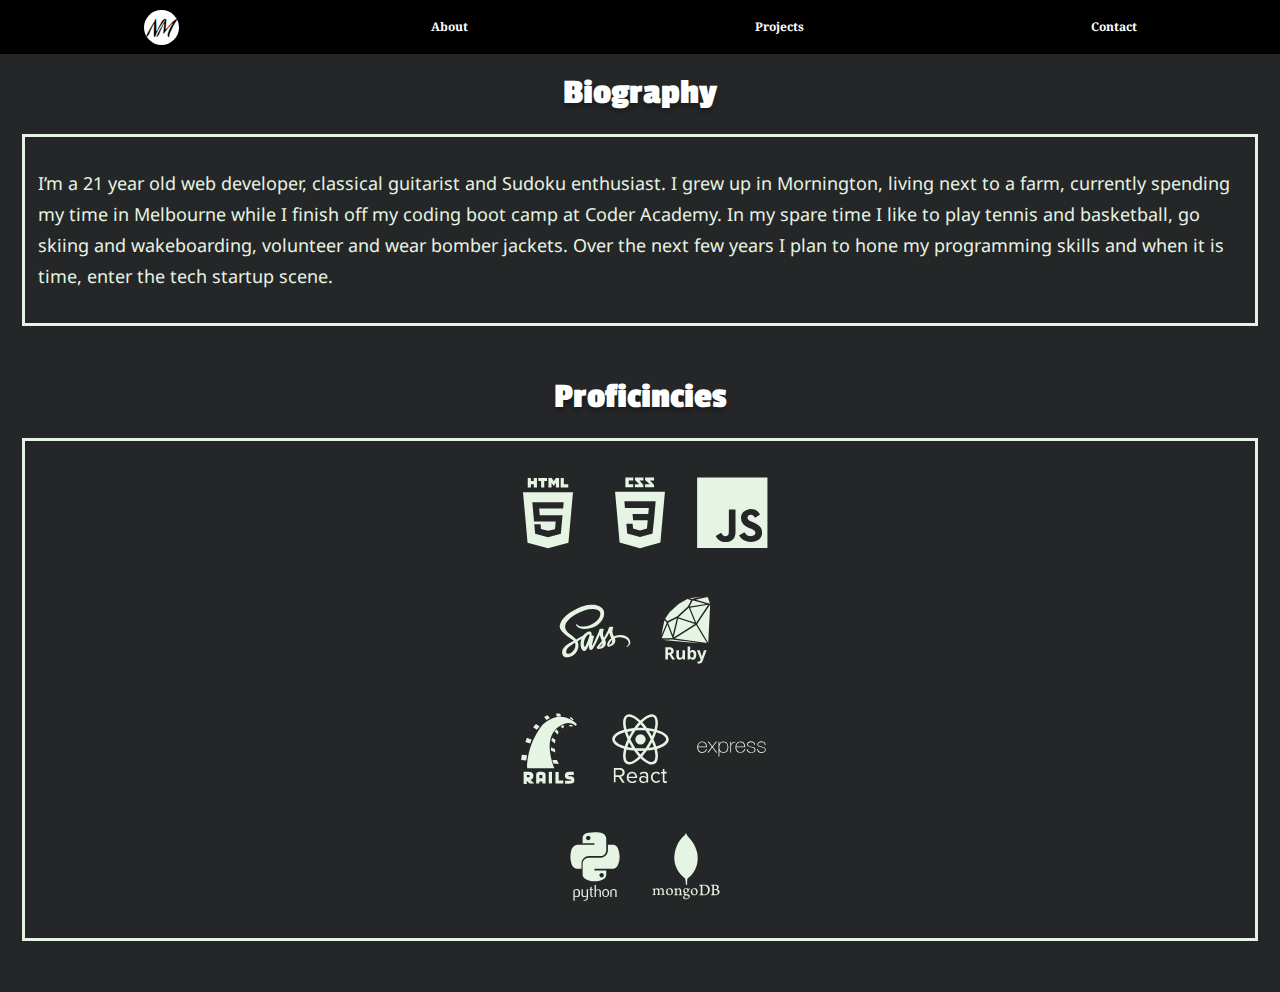
==== about.html @ 14aa9e17 "changed folder structure" ====
<!DOCTYPE html>
<html lang="en">
<head>
  <meta charset="UTF-8">
  <meta name="viewport" content="width=device-width, initial-scale=1.0">
  <meta http-equiv="X-UA-Compatible" content="ie=edge">
  <title>Nathaniel Mether - About</title>
  <link rel="stylesheet" href="/assets/about.css">
  <link href="https://fonts.googleapis.com/css?family=Aguafina+Script|Noto+Sans|Noto+Serif:700|Passion+One:700" rel="stylesheet">
</head>
<body>
  <div class="header">
    <a href="/index.html">
      <div class="logo-circle">
        <p class="home">NM<p>
        </div>
    </a>
    <a href="/about.html">
      <h2>About</h2>
    </a>
    <a href="/projects.html">
      <h2>Projects</h2>
    </a>
    <a href="/contact.html">
      <h2>Contact</h2>
    </a>
  </div>
  <h1>Biography</h1>
  <div class="border">
    <p>I’m a 21 year old web developer, classical guitarist and Sudoku enthusiast. I grew up in Mornington, living next to a farm, currently spending my time in Melbourne while I finish off my coding boot camp at Coder Academy. In my spare time I like to play tennis and basketball, go skiing and wakeboarding, volunteer and wear bomber jackets. Over the next few years I plan to hone my programming skills and when it is time, enter the tech startup scene.</p>
  </div>
  <h1>Proficincies</h1>
  <div class="border">
    <div class="flex">
      <img class="html5" src="/assets/html5-plain-wordmark.svg" alt="html5">
      <img class="css3" src="/assets/css3-plain-wordmark.svg" alt="css3">
      <img class="javascript" src="/assets/javascript-plain.svg" alt="javascript">
    </div>
    <div class="flex">
      <img class="sass" src="/assets/sass-original.svg" alt="sass">
      <img class="ruby" src="/assets/ruby-plain-wordmark.svg" alt="ruby">
    </div>
    <div class="flex">
      <img class="rails" src="/assets/rails-plain-wordmark.svg" alt="rails">
      <img class="react" src="/assets/react-original-wordmark.svg" alt="react">
      <img class="express" src="/assets/express-original-wordmark.svg" alt="express">
    </div>
    <div class="flex">
      <img class="python" src="/assets/python-plain-wordmark.svg" alt="python">
      <img class="mongodb" src="/assets/mongodb-plain-wordmark.svg" alt="mongodb">
    </div>
  </div>
</body>
</html>
---- assets/about.css ----
body, html {
  background: #252628;
  padding: 0px;
  margin: 0px;
}

.header {
  display: flex;
  justify-content: space-around;
  align-content: center;
  
  width: 100%;
  height: 54px;
  left: 0px;
  top: 0px;

  background: #000000;
}

.logo-circle {
  width: 35px;
  height: 35px;
  border-radius: 50%;
  background: white;

  position: absolute;
  top: 9.5px;
}

.home {
  font-family: Aguafina Script;
  font-size: 22px;
  font-style: regular;
  font-weight: normal;
  color: black;

  position: relative;
  top: -15px;
  left: 4px;
}

.border {
  margin-left: 22px;
  margin-right: 22px;
  margin-bottom: 51px;
  padding: 13px;
  border: 3px solid #E5F4E3;
}

.flex {
  display: flex;
  justify-content: center;
  padding: 13px;
}

.html5 {
  height: 71.72px;
  width: auto;
  padding: 10px;
}

.css3 {
  height: 72.05px;
  width: auto;
  padding: 10px;
}

.javascript {
  height: 71.74px;
  width: auto;
  padding: 10px;
}

.sass {
  width: 71.58px;
  padding: 10px;
  height: 72px;
}

.ruby {
  height: 70.18px;
  width: auto;
  padding: 10px;
}

.rails {
  height: 71.73px;
  width: auto;
  padding: 10px;
}

.react {
  height: 71.26px;
  width: auto;
  padding: 10px;
}

.express {
  width: 70.56px;
  padding: 10px;
  height: 72px;
}

.python {
  height: 71.14px;
  width: auto;
  padding: 10px;
}

.mongodb {
  height: 69.9px;
  width: auto;
  padding: 10px;
}

h1 {
  font-family: Passion One;
  font-style: normal;
  font-weight: bold;
  line-height: normal;
  font-size: 36px;

  color: #FFFFFF;
  text-shadow: 0px 4px 4px rgba(0, 0, 0, 0.25);

  text-align: center;
  margin-top: 19px;
  margin-bottom: 21px;
  width: 100%;
}

h2 {
  font-family: Noto Serif;
  font-style: normal;
  font-weight: bold;
  line-height: normal;
  font-size: 12px;
  text-align: center;
  margin-top: 1em;
  margin-bottom: 1em;

  color: #FFFFFF;
  position: relative;
  top: 6px;
}

p {
  font-family: Noto Sans;
  font-style: normal;
  font-weight: normal;
  line-height: 31px;
  font-size: 18px;
  color: #E5F4E3;
}


a {
  text-decoration: none;
}
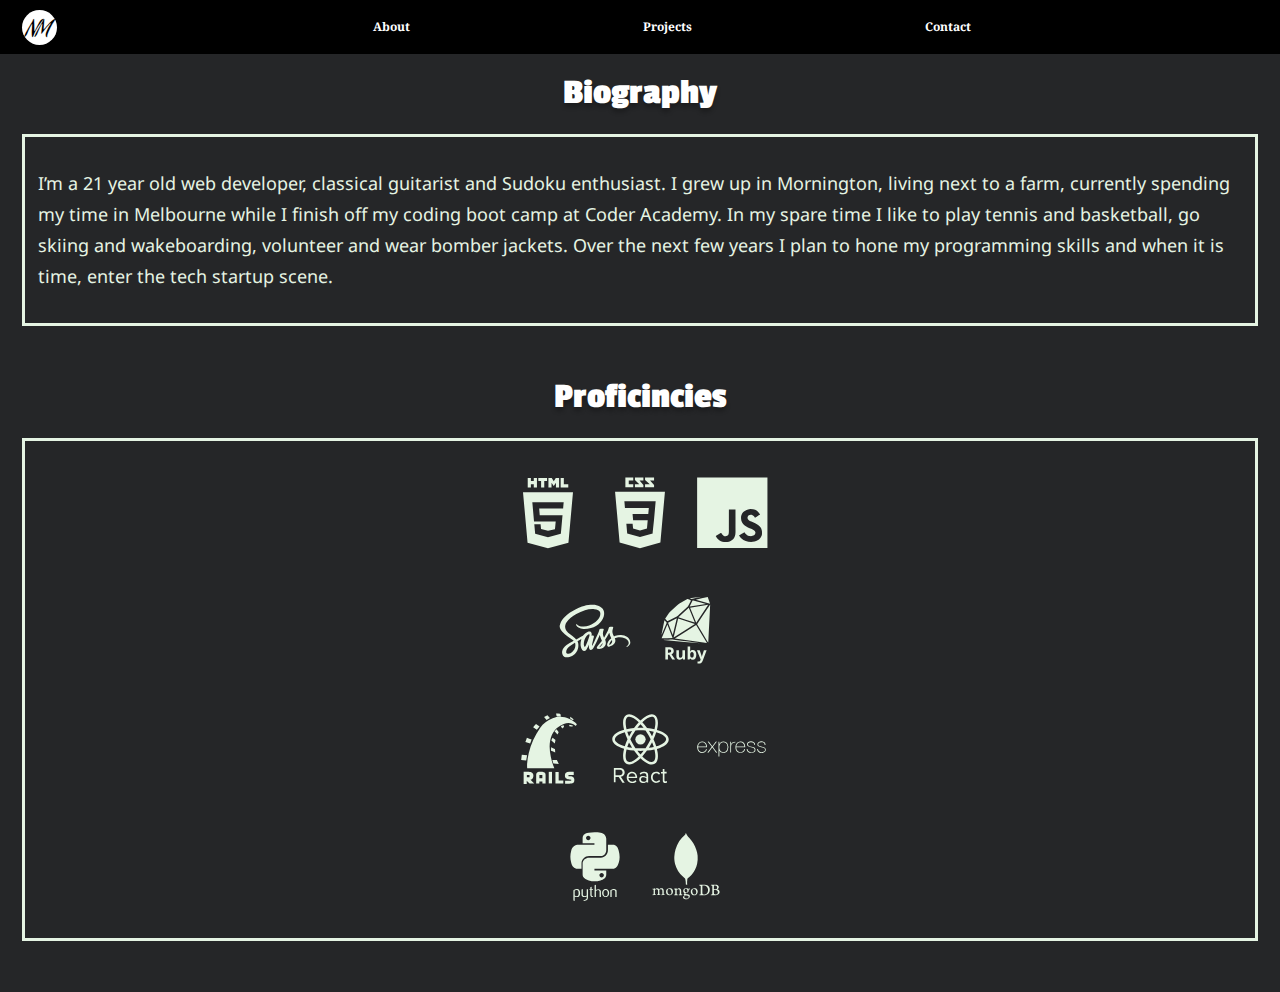
==== commit a9c1d403: "navbar" ====
--- a/about.html
+++ b/about.html
@@ -10,21 +10,24 @@
 </head>
 <body>
   <div class="header">
-    <a href="/index.html">
-      <div class="logo-circle">
-        <p class="home">NM<p>
-        </div>
-    </a>
-    <a href="/about.html">
-      <h2>About</h2>
-    </a>
-    <a href="/projects.html">
-      <h2>Projects</h2>
-    </a>
-    <a href="/contact.html">
-      <h2>Contact</h2>
-    </a>
+      <a href="/index.html">
+        <div class="logo-circle">
+          <p class="home">NM<p>
+          </div>
+      </a>
+    <div class="flex-box">
+      <a href="/about.html">
+        <h2>About</h2>
+      </a>
+      <a href="/projects.html">
+        <h2>Projects</h2>
+      </a>
+      <a href="/contact.html">
+        <h2>Contact</h2>
+      </a>
+    </div>
   </div>
+  
   <h1>Biography</h1>
   <div class="border">
     <p>I’m a 21 year old web developer, classical guitarist and Sudoku enthusiast. I grew up in Mornington, living next to a farm, currently spending my time in Melbourne while I finish off my coding boot camp at Coder Academy. In my spare time I like to play tennis and basketball, go skiing and wakeboarding, volunteer and wear bomber jackets. Over the next few years I plan to hone my programming skills and when it is time, enter the tech startup scene.</p>
--- a/assets/about.css
+++ b/assets/about.css
@@ -5,10 +5,6 @@
 }
 
 .header {
-  display: flex;
-  justify-content: space-around;
-  align-content: center;
-  
   width: 100%;
   height: 54px;
   left: 0px;
@@ -25,6 +21,7 @@
 
   position: absolute;
   top: 9.5px;
+  left: 22px;
 }
 
 .home {
@@ -37,6 +34,14 @@
   position: relative;
   top: -15px;
   left: 4px;
+}
+
+.flex-box {
+  display: flex;
+  justify-content: space-around;
+  width: 65%;
+  position: absolute;
+  left: 20%;
 }
 
 .border {
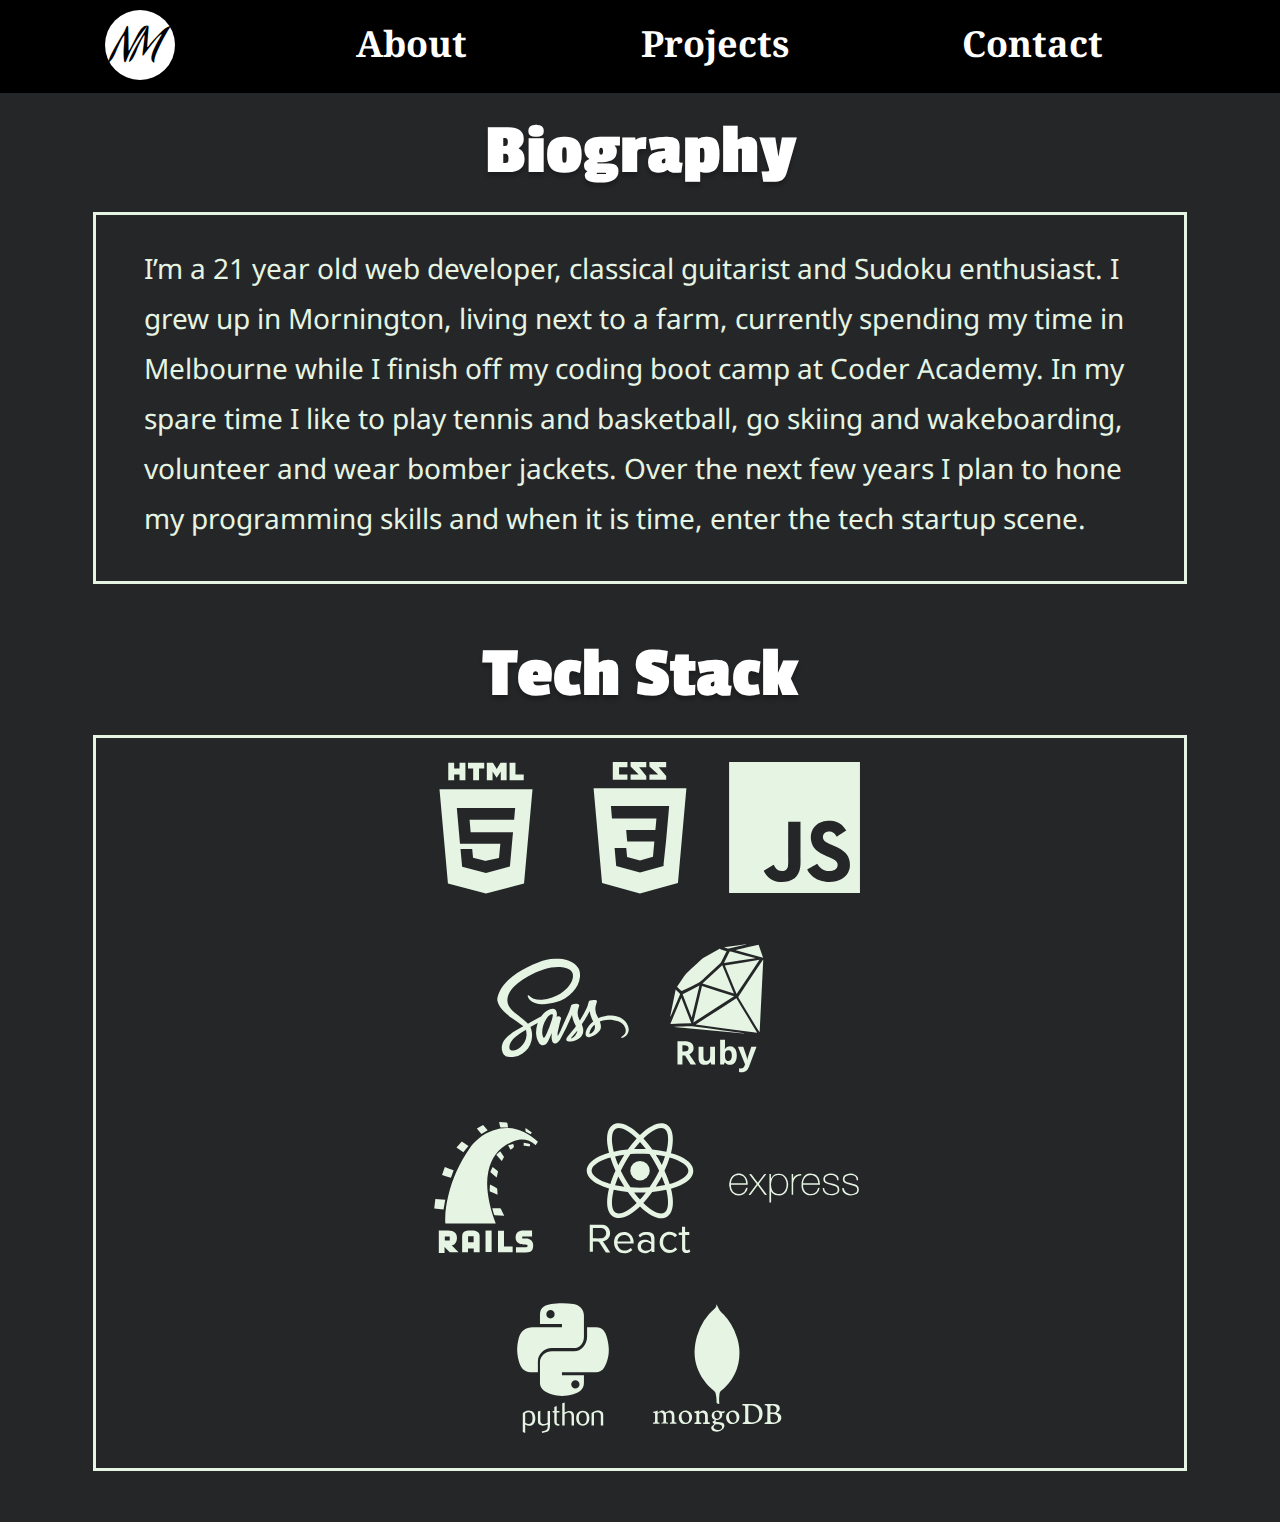
==== commit 08fedcb7: "fixed about page, working on punch out text" ====
--- a/about.html
+++ b/about.html
@@ -32,7 +32,7 @@
   <div class="border">
     <p>I’m a 21 year old web developer, classical guitarist and Sudoku enthusiast. I grew up in Mornington, living next to a farm, currently spending my time in Melbourne while I finish off my coding boot camp at Coder Academy. In my spare time I like to play tennis and basketball, go skiing and wakeboarding, volunteer and wear bomber jackets. Over the next few years I plan to hone my programming skills and when it is time, enter the tech startup scene.</p>
   </div>
-  <h1>Proficincies</h1>
+  <h1>Tech Stack</h1>
   <div class="border">
     <div class="flex">
       <img class="html5" src="/assets/html5-plain-wordmark.svg" alt="html5">
--- a/assets/about.css
+++ b/assets/about.css
@@ -25,7 +25,7 @@
 }
 
 .home {
-  font-family: Aguafina Script;
+  font-family: Aguafina Script, cursive;
   font-size: 22px;
   font-style: regular;
   font-weight: normal;
@@ -119,7 +119,7 @@
 }
 
 h1 {
-  font-family: Passion One;
+  font-family: Passion One, cursive;
   font-style: normal;
   font-weight: bold;
   line-height: normal;
@@ -135,7 +135,7 @@
 }
 
 h2 {
-  font-family: Noto Serif;
+  font-family: Noto Serif, serif;
   font-style: normal;
   font-weight: bold;
   line-height: normal;
@@ -150,7 +150,7 @@
 }
 
 p {
-  font-family: Noto Sans;
+  font-family: Noto Sans, sans-serif;
   font-style: normal;
   font-weight: normal;
   line-height: 31px;
@@ -161,4 +161,173 @@
 
 a {
   text-decoration: none;
+}
+
+@media(min-width:768px) {
+
+  .header {
+    height: 93px;
+  }
+
+  .logo-circle {
+    width: 60px;
+    height: 60px;
+    left: 63px;
+    top: 15px;
+  }
+
+  .home {
+    font-size: 37px;
+    top: -26px;
+    left: 7px;
+  }
+
+  .flex-box {
+    position: absolute;
+    top: -10px;
+    width: 72%;
+    left: 21%;
+  }
+
+  .border {
+    margin-left: 46px;
+    margin-right: 46px;
+    padding: 0 37px 11px 37px;
+  }
+
+  h1 {
+    font-size: 72px;
+  }
+
+  h2 {
+    font-size: 28px;
+  }
+
+  p {
+    font-size: 28px;
+    line-height: 50px;
+  }
+
+  .html5 {
+    height:  112px;
+  }
+
+  .css3 {
+    height:  112px;
+  }
+
+  .javascript {
+    height:  112px;
+  }
+
+  .sass {
+    width: 113px;
+    height: 112px;
+  }
+
+  .ruby {
+    height:  112px;
+  }
+
+  .rails {
+    height:  112px;
+  }
+
+  .react {
+    height:  112px;
+  }
+
+  .express {
+    width: 112px;
+    height: 115px;
+  }
+
+  .python {
+    height:  112px;
+  }
+
+  .mongodb {
+    height: 112px;
+  }
+}
+
+@media(min-width:1024px) {
+
+  .logo-circle {
+    width: 70px;
+    height: 70px;
+    left: 105px;
+    top: 10px;
+  }
+
+  .home {
+    font-size: 44px;
+    top: -27px;
+    left: 7px;
+  }
+
+  .flex-box {
+    top: -23px;
+  }
+
+  .border {
+    margin-left: 93px;
+    margin-right: 93px;
+    padding: 0 48px 10px 48px;
+  }
+
+  .html5 {
+    height:  134px;
+  }
+
+  .css3 {
+    height:  134px;
+  }
+
+  .javascript {
+    height:  134px;
+  }
+
+  .sass {
+    width: 134px;
+    height: 134px;
+  }
+
+  .ruby {
+    height:  134px;
+  }
+
+  .rails {
+    height:  134px;
+  }
+
+  .react {
+    height:  134px;
+  }
+
+  .express {
+    width: 134px;
+    height: 134px;
+  }
+
+  .python {
+    height:  134px;
+  }
+
+  .mongodb {
+    height: 134px;
+  }
+
+  h1 {
+    font-size: 72px;
+  }
+
+  h2 {
+    font-size: 36px;
+  }
+
+  p {
+    font-size: 28px;
+  }
+  
 }